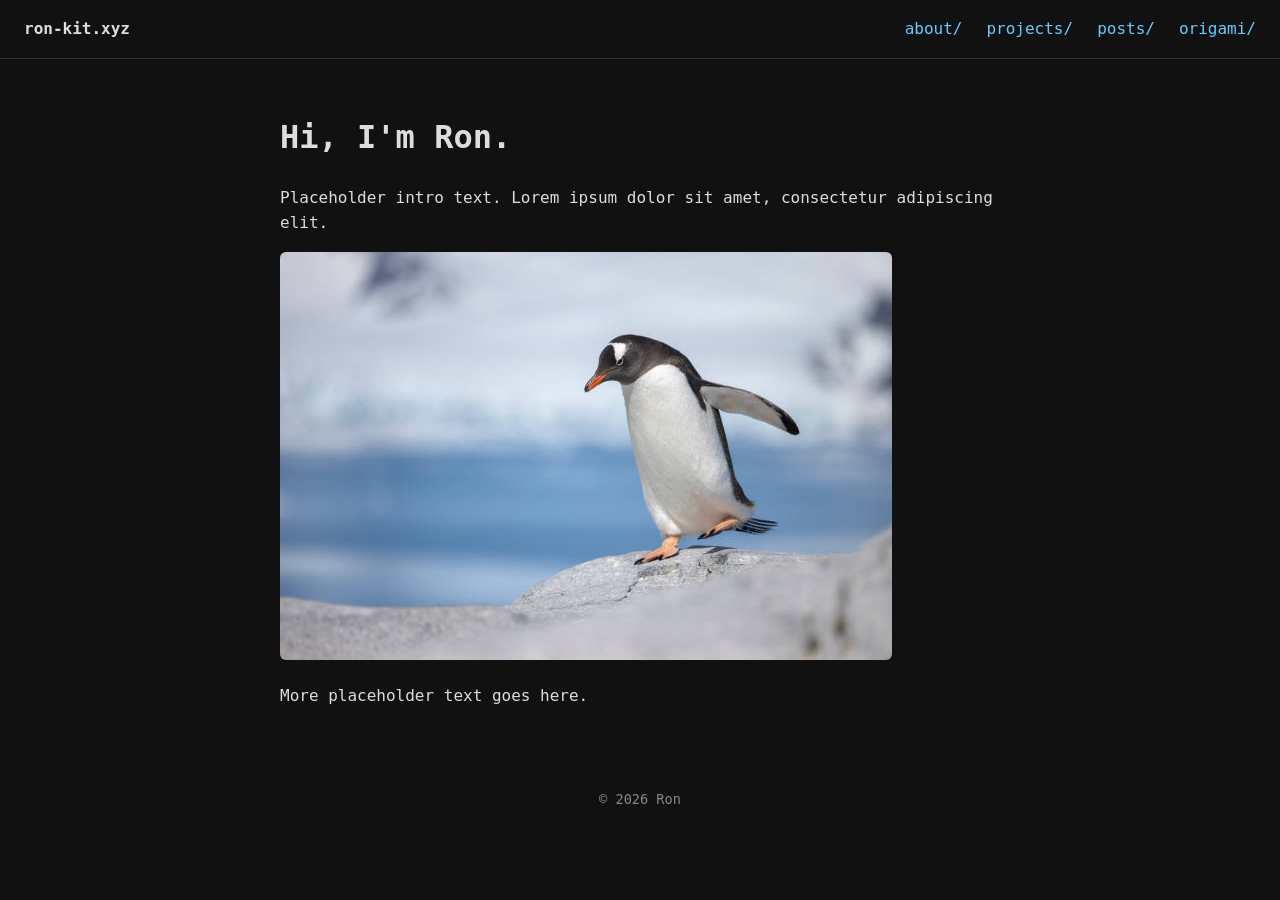
==== index.html @ 39023e7c "Initial plain HTML site Co-Authored-By: Claude Opus 5.5 <noreply@anthropic.com>" ====
<!doctype html>
<html lang="en">
<head>
  <meta charset="utf-8">
  <meta name="viewport" content="width=device-width, initial-scale=1">
  <title>Ron's Portfolio</title>
  <link rel="icon" href="/img/favicon.ico">
  <link rel="stylesheet" href="/css/style.css">
</head>
<body>
  <nav>
    <a class="home" href="/">ron-kit.xyz</a>
    <a href="/about/">about/</a>
    <a href="/projects/">projects/</a>
    <a href="/posts/">posts/</a>
    <a href="/origami/">origami/</a>
  </nav>
  <main>
    <h1>Hi, I'm Ron.</h1>
    <p>Placeholder intro text. Lorem ipsum dolor sit amet, consectetur adipiscing elit.</p>
    <img src="/img/penguin_step.jpg" alt="A gentoo penguin stepping across a rock">
    <p>More placeholder text goes here.</p>
  </main>
  <footer>© 2026 Ron</footer>
</body>
</html>
---- css/style.css ----
/* One stylesheet for the whole site. Change colors here. */
:root {
  --bg: #111;
  --text: #ddd;
  --accent: #6cf;
  --muted: #888;
}

* { box-sizing: border-box; }

body {
  margin: 0;
  background: var(--bg);
  color: var(--text);
  font-family: ui-monospace, "Fira Code", Menlo, Consolas, monospace;
  line-height: 1.6;
}

/* Top menu */
nav {
  display: flex;
  flex-wrap: wrap;
  gap: 1.5rem;
  padding: 1rem 1.5rem;
  border-bottom: 1px solid #333;
}
nav a { color: var(--accent); text-decoration: none; }
nav a:hover { text-decoration: underline; }
nav .home { color: var(--text); font-weight: bold; margin-right: auto; }

main {
  max-width: 48rem;
  margin: 0 auto;
  padding: 2rem 1.5rem;
}

img { max-width: 100%; height: auto; border-radius: 6px; }

footer {
  text-align: center;
  color: var(--muted);
  font-size: 0.85rem;
  padding: 2rem 0;
}
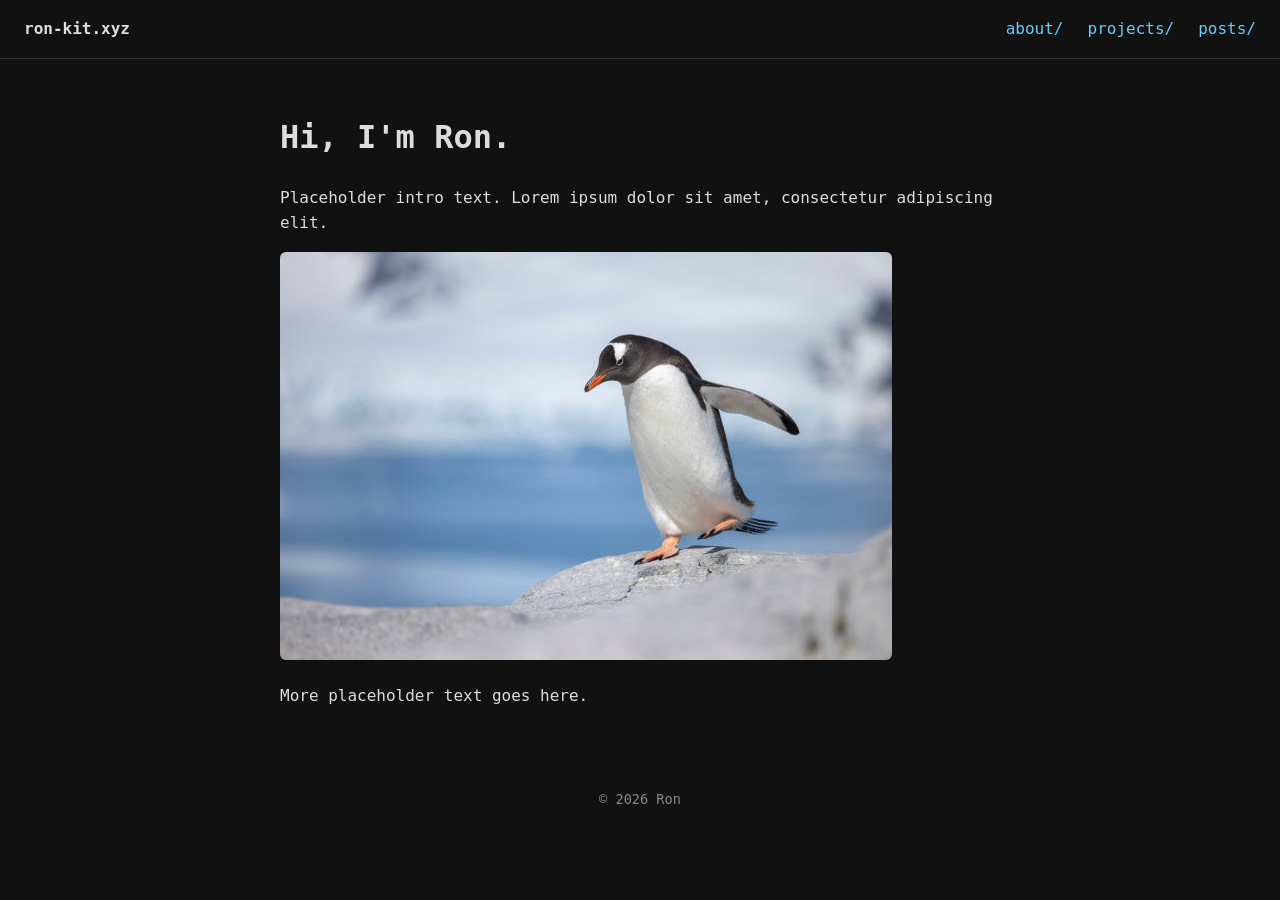
==== commit 9a17b9f7: "Remove origami section Co-Authored-By: Claude Opus 5.5 <noreply@anthropic.com>" ====
--- a/index.html
+++ b/index.html
@@ -13,7 +13,6 @@
     <a href="/about/">about/</a>
     <a href="/projects/">projects/</a>
     <a href="/posts/">posts/</a>
-    <a href="/origami/">origami/</a>
   </nav>
   <main>
     <h1>Hi, I'm Ron.</h1>
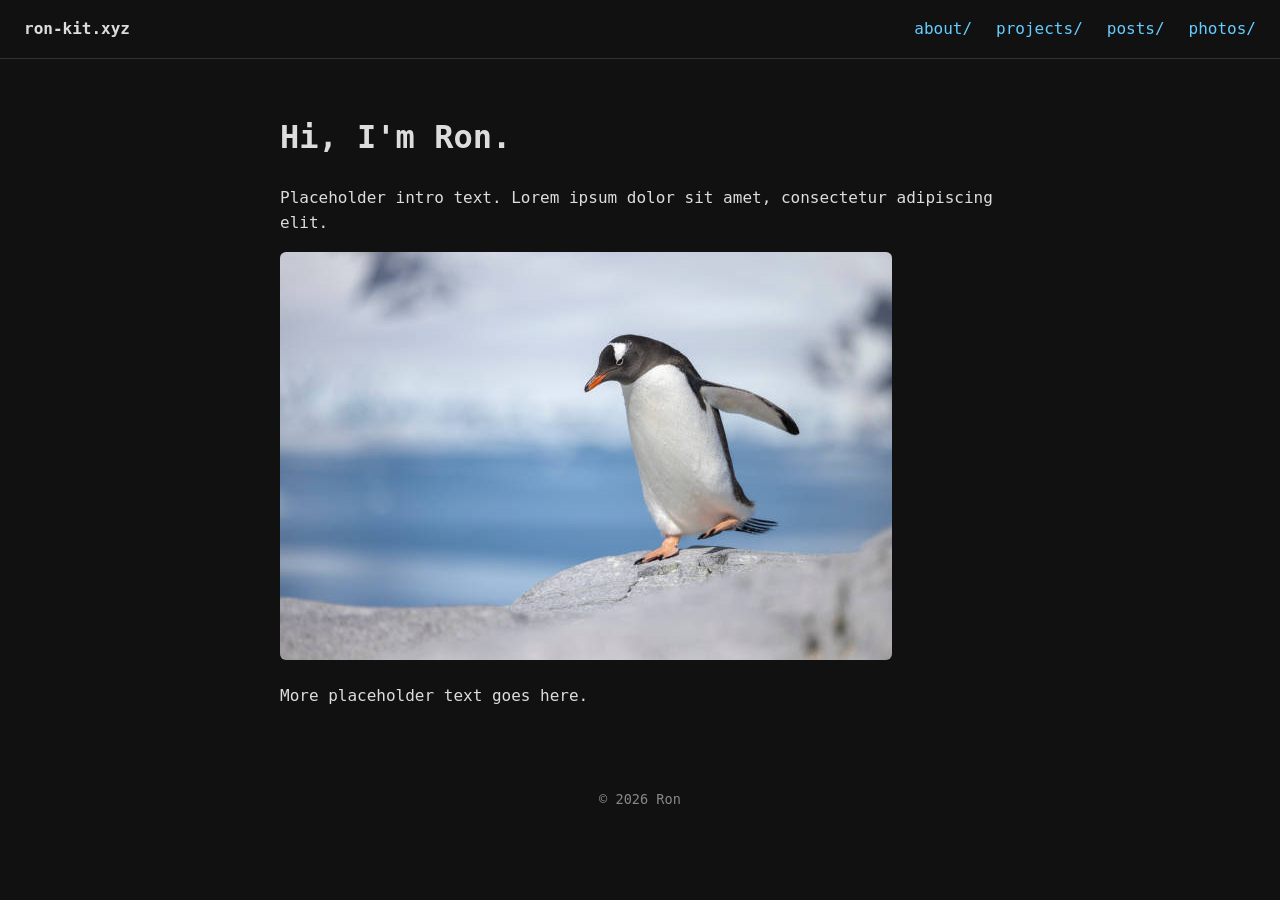
==== commit e6d8266e: "Add photos section Co-Authored-By: Claude Opus 5.5 <noreply@anthropic.com>" ====
--- a/index.html
+++ b/index.html
@@ -13,6 +13,7 @@
     <a href="/about/">about/</a>
     <a href="/projects/">projects/</a>
     <a href="/posts/">posts/</a>
+    <a href="/photos/">photos/</a>
   </nav>
   <main>
     <h1>Hi, I'm Ron.</h1>
